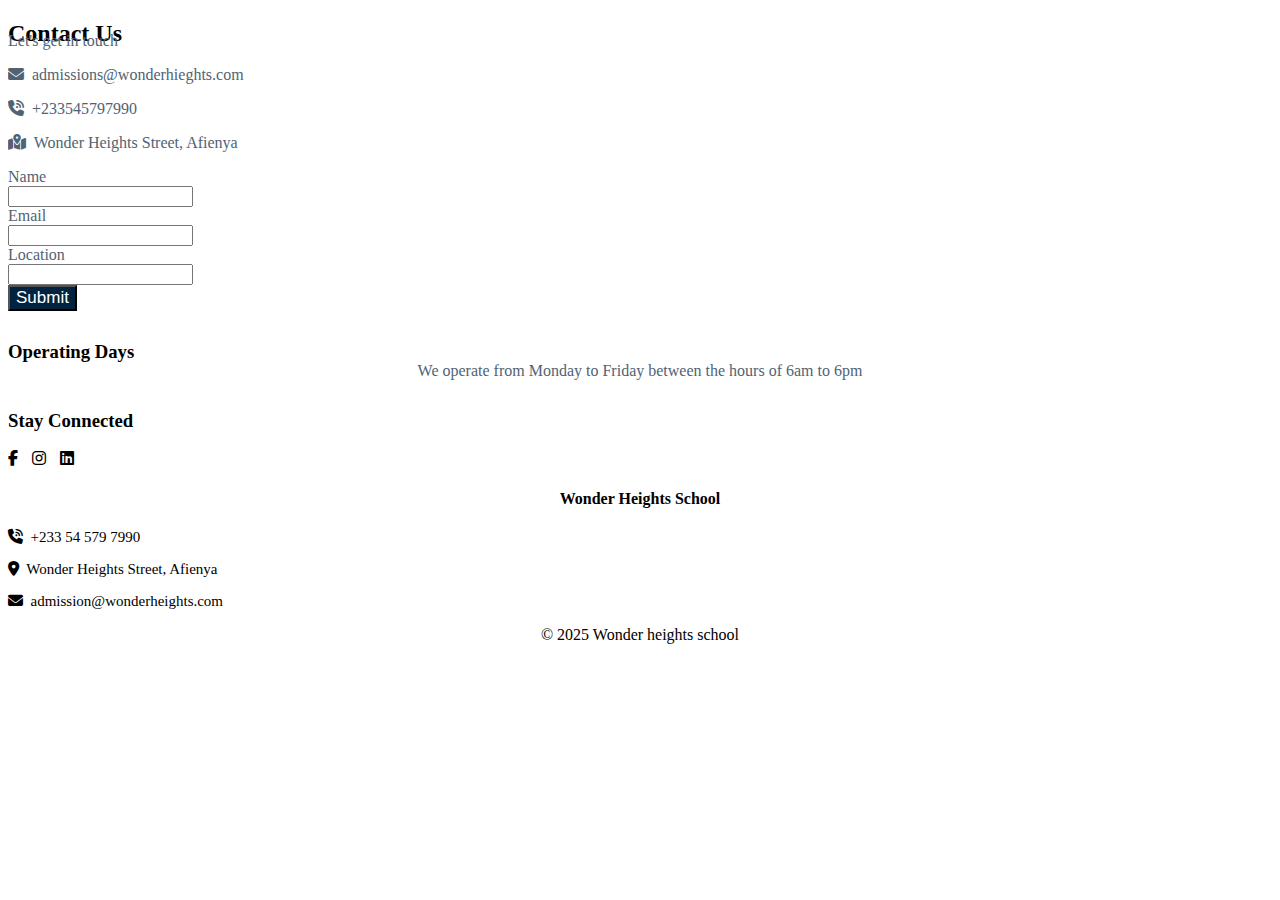
==== html/contact.html @ 799be3fa "Coded the 'Contact' page" ====
<!DOCTYPE HTML>
<html>
   <head>
       <title>WHIS - Contact</title>
       <link rel = "icon" type = "image/png" href = "../Images/Content/whis-logo.png">
       <link rel = "stylesheet" type = "text/css" href = "../css/contact.css">
       <link rel="preconnect" href="https://fonts.googleapis.com">
       <link rel="preconnect" href="https://fonts.gstatic.com" crossorigin>
       <link href="https://fonts.googleapis.com/css2?family=Poppins:ital,wght@0,100;0,200;0,300;0,400;0,500;0,600;0,700;0,800;0,900;1,100;1,200;1,300;1,400;1,500;1,600;1,700;1,800;1,900&display=swap" rel="stylesheet">
       <link rel="stylesheet" href="https://cdnjs.cloudflare.com/ajax/libs/font-awesome/6.7.2/css/all.min.css"/>
       <meta charset = "UTF-8">
       <meta name = "author" content = "AGYAPONG DANKWAH GODFRED">
       <meta name="viewport" content="width=device-width, initial-scale=1.0"> 
   </head>
   <body>
    <header id = "bgimg">
        <nav>
            <!--<a href = "../index.html"><img src = "../Images/Content/whis-logo.png" width = "26px" height = "23px"></a>
            <ul>
                <li><a href = "../index.html">Home</a></li>
                <li><a href = "../html/programs.html">Programs</a></li>
                <li><a href = "../html/gallery.html">Gallery</a></li>
                <li><a href = "about.html">About</a></li>
                <li><a href = "../html/contact.html">Contact</a></li>
            </ul>-->
        </nav>
        <div id = "herotxt1">
            <h2>Contact Us</h2>
            <p style = "color : #516373; margin-top : -35px;">Let's get in touch</p>
        </div>
    </header>
    <section id = "info">
        <div class = "inf">
            <p style = "color : #516373;"><i class="fa-solid fa-envelope"></i>&nbsp admissions@wonderhieghts.com</p>
        </div>
        <div class = "inf">
            <p style = "color : #516373;"><i class="fa-solid fa-phone-volume"></i>&nbsp +233545797990</p>
        </div>
        <div class = "inf">
            <p style = "color : #516373;"><i class="fa-solid fa-map-location-dot"></i>&nbsp Wonder Heights Street, Afienya</p>
        </div>
    </section>
    <form id = "fm">
        <label for = "nm" style = "color : #516373;">Name</label><br>
        <input type="text" id = "nm" required><br>
        <label for = "em" style = "color : #516373;">Email</label><br>
        <input type="text" id = "em" required><br>
        <label for = "loc" style = "color : #516373;">Location</label><br>
        <input type="text" id = "loc" required><br>
        <a href = "../index.html"><input type="submit" style = "background-color: #012340; color : white; font-size : 17px; font-weight: lighter;"></a>
    </form>
    <section>
        <h3 style = "margin-top : 30px;">Operating Days</h3>
        <p style = "color : #516373; text-align : center; margin-top : -20px;">We operate from Monday to Friday between the hours of 6am to 6pm</p>
        <h3 style = "margin-top : 30px;">Stay Connected</h3>
        <div id = "ic">
        <i class="fab fa-facebook-f" style = "padding-right : 10px;"></i>
        <i class="fa-brands fa-instagram" style = "padding-right : 10px;"></i>
        <i class="fa-brands fa-linkedin"></i>
    </div>
    </section>
    <footer id = "foot">
        <div id = "footxt">
            <h4 style = "text-align : center;">Wonder Heights School</h3>
            <p style = "font-size : 15px"><i class="fa-solid fa-phone-volume"></i>&nbsp +233 54 579 7990</p> 
            <p style = "font-size : 15px"><i class="fa-solid fa-location-dot"></i>&nbsp Wonder Heights Street, Afienya</p>
            <p style = "font-size : 15px"><i class="fa-solid fa-envelope"></i>&nbsp admission@wonderheights.com</p>
            <p style = "text-align : center;">&copy 2025 Wonder heights school</p>
        </div>
    </footer>
</body>
</html>
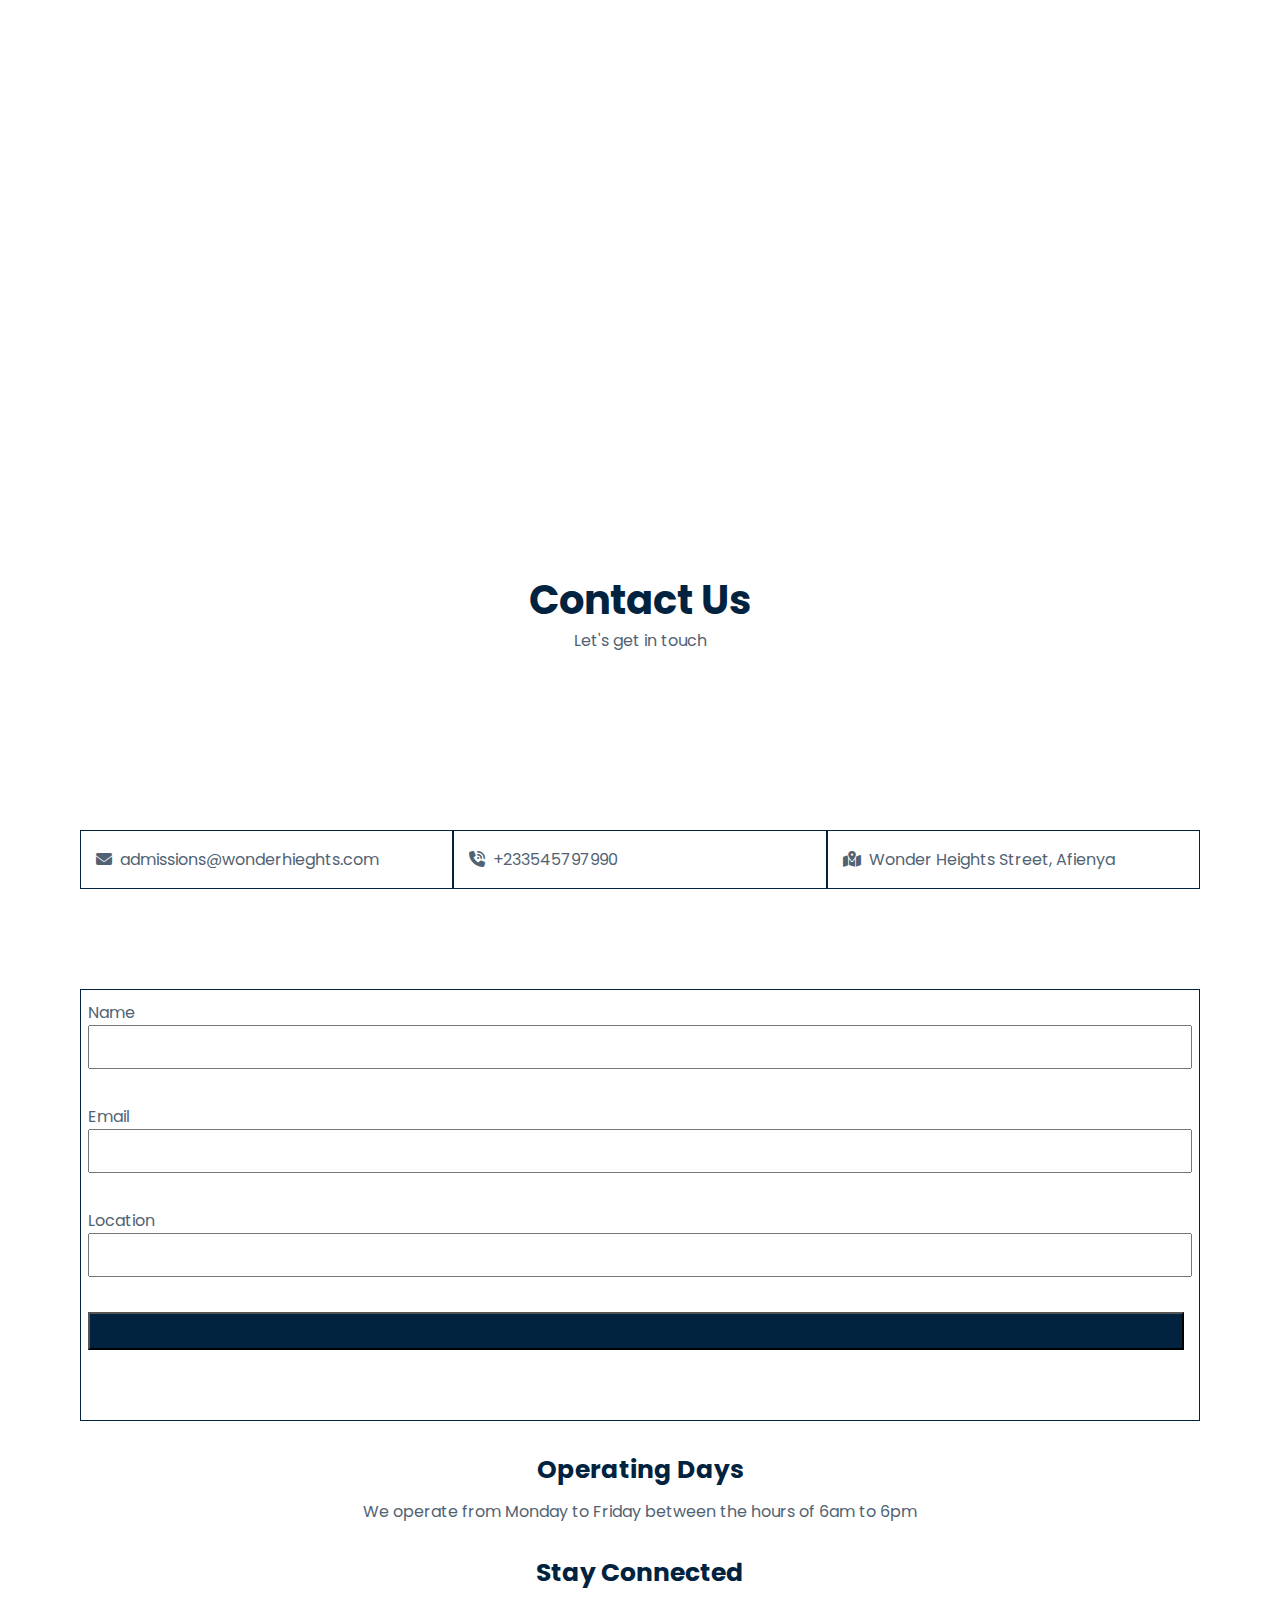
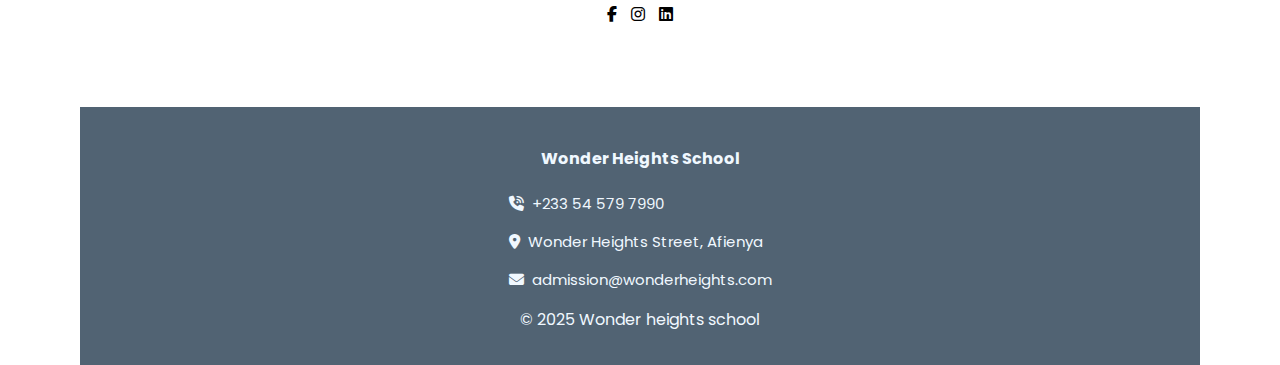
==== commit d1ad365e: "Contact page modified" ====
--- a/html/contact.html
+++ b/html/contact.html
@@ -47,7 +47,7 @@
         <input type="text" id = "em" required><br>
         <label for = "loc" style = "color : #516373;">Location</label><br>
         <input type="text" id = "loc" required><br>
-        <a href = "../index.html"><input type="submit" style = "background-color: #012340; color : white; font-size : 17px; font-weight: lighter;"></a>
+        <a href = "../index.html"><input type="submit" value = "" style = "background-color: #012340; color : white; font-size : 17px; font-weight: lighter;"></a>
     </form>
     <section>
         <h3 style = "margin-top : 30px;">Operating Days</h3>
--- a/css/contact.css
+++ b/css/contact.css
@@ -0,0 +1,109 @@
+body {
+    box-sizing: border-box;
+    margin : 0 80px;
+}
+
+body {
+    font-family : 'Poppins', sans-serif;
+}
+
+#bgimg {
+    background-image : url('../Images/Pages/contactusimage.png');
+    background-repeat: no-repeat;
+    background-size : 100%;
+}
+
+nav {
+    display : flex;
+    padding-top : 10px;
+    padding-left : 5px;
+}
+
+/* nav ul {
+    display : flex;
+    margin : 0px 20px 0px auto;
+    list-style : none;
+    gap : 20px;
+}
+
+nav ul li a{
+    text-decoration : none;
+    color : #516373;
+}
+
+nav ul li a:hover {
+    color : #012340;
+}*/
+
+#herotxt1 {
+    text-align : center;
+    margin-top : 560px;
+    padding-bottom : 1%;
+    background: linear-gradient(to bottom, rgba(255,255,255,0) 0%, white 100%);
+}
+
+h2 {
+    color : #012340; 
+    font-size : 40px;
+}
+
+h3 {
+    font-size : 25px;
+    text-align : center;
+    margin-top : 80px; 
+    margin-bottom : 30px;
+    color : #012340;
+}
+
+#info {
+    display : flex;
+    justify-content: space-between;
+    margin-top : 150px;
+}
+
+.inf {
+    border : solid 1px #012340;
+    width : 400px;
+    padding-left : 15px;
+}
+
+#fm {
+    margin-top : 100px;
+    border : solid 1px #012340;
+    padding : 10px 15px 70px 7px;
+}
+
+input { 
+    width : 100%;
+    height : 38px;
+}
+
+#nm {
+    margin-bottom : 35px;
+}
+
+#em {
+    margin-bottom : 35px;
+}
+
+#loc {
+    margin-bottom : 35px;
+}
+
+#ic {
+    text-align : center;
+    margin-top : -20px;
+}
+
+#foot {
+    margin-top : 80px;
+    background-color : #516373;
+    display : flex;
+    justify-content : center;
+}
+
+#footxt {
+    align-items : center;
+    padding : 17px;
+    color : aliceblue;
+}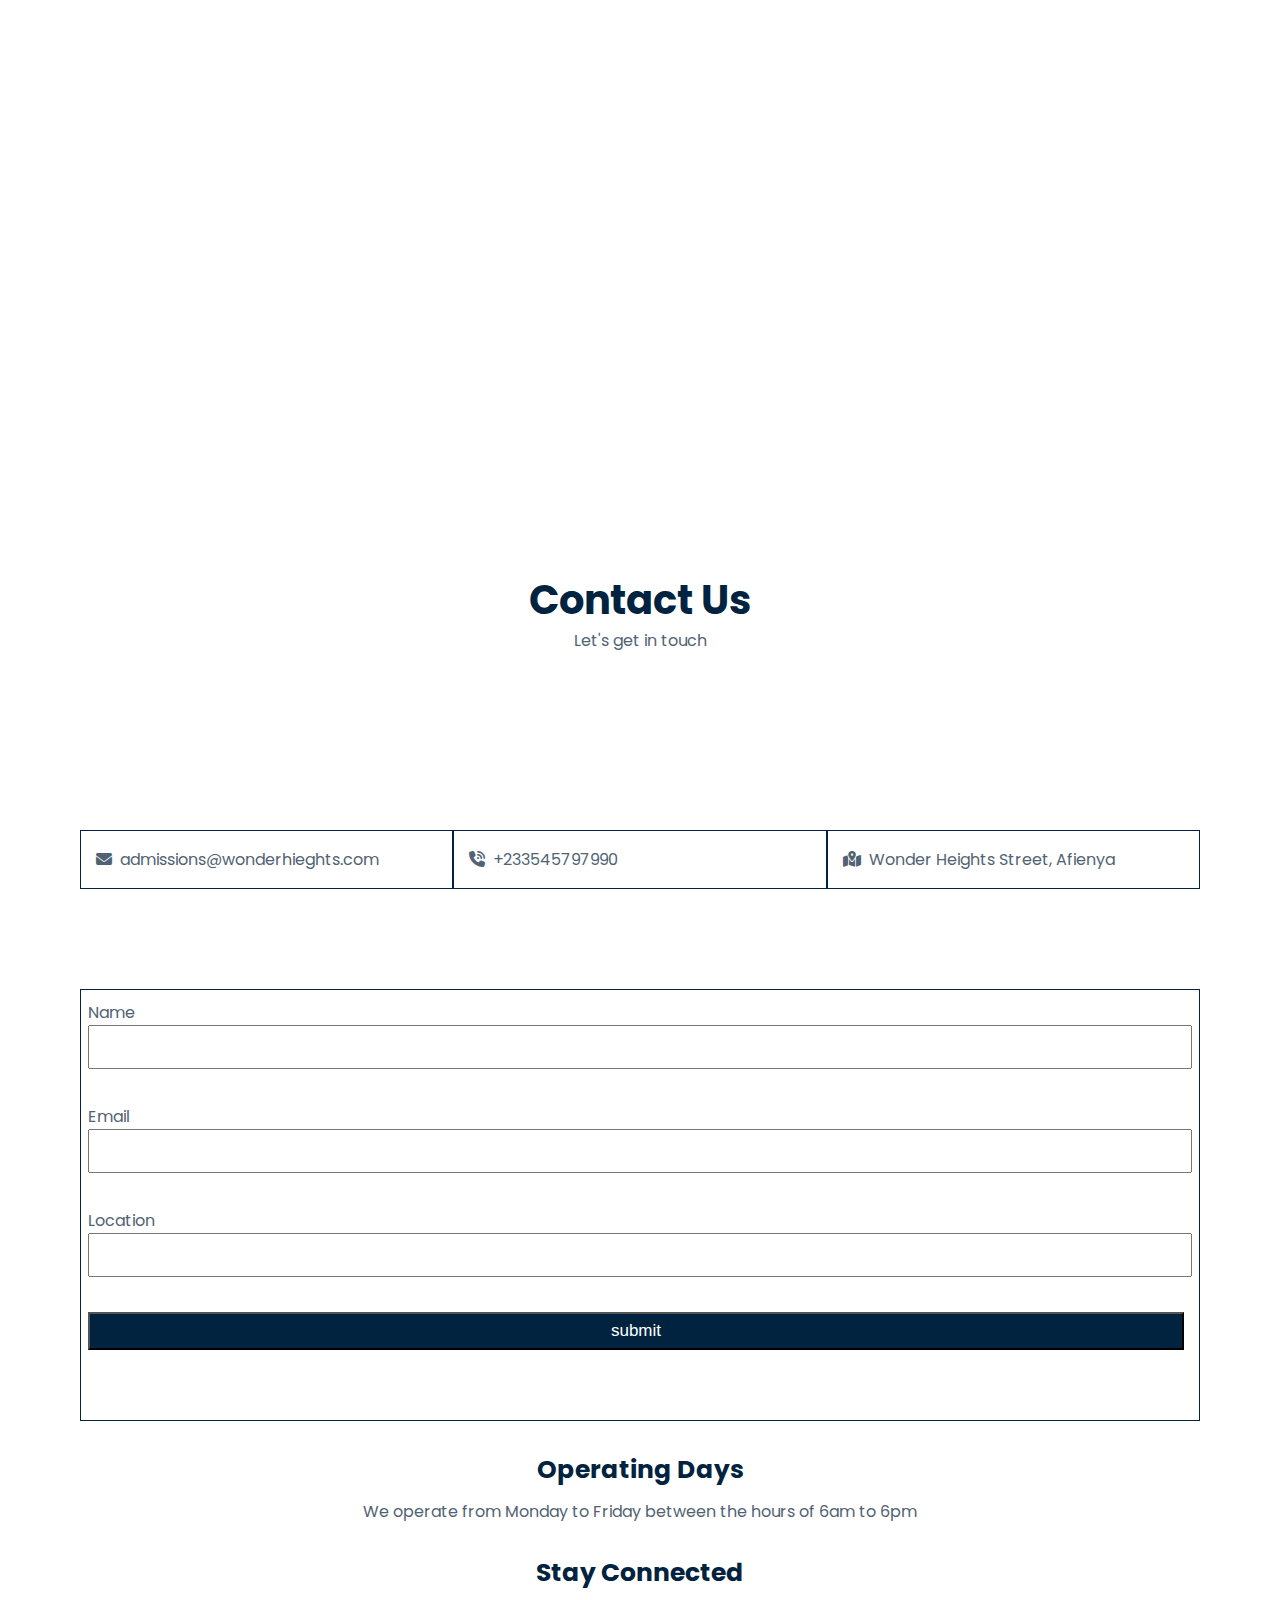
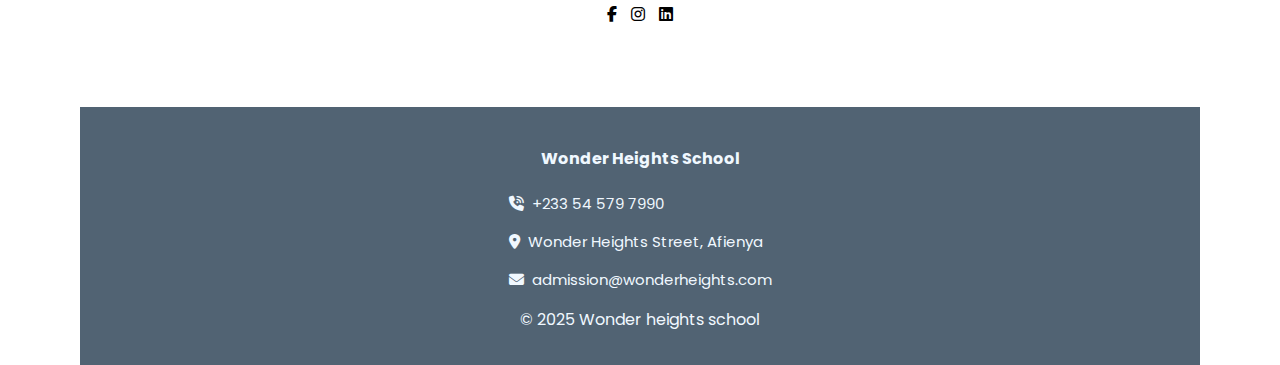
==== commit f23544b1: "Update" ====
--- a/html/contact.html
+++ b/html/contact.html
@@ -47,7 +47,7 @@
         <input type="text" id = "em" required><br>
         <label for = "loc" style = "color : #516373;">Location</label><br>
         <input type="text" id = "loc" required><br>
-        <a href = "../index.html"><input type="submit" value = "" style = "background-color: #012340; color : white; font-size : 17px; font-weight: lighter;"></a>
+        <a href = "../index.html"><input type="submit" value = "submit" style = "background-color: #012340; color : white; font-size : 17px; font-weight: lighter;"></a>
     </form>
     <section>
         <h3 style = "margin-top : 30px;">Operating Days</h3>
